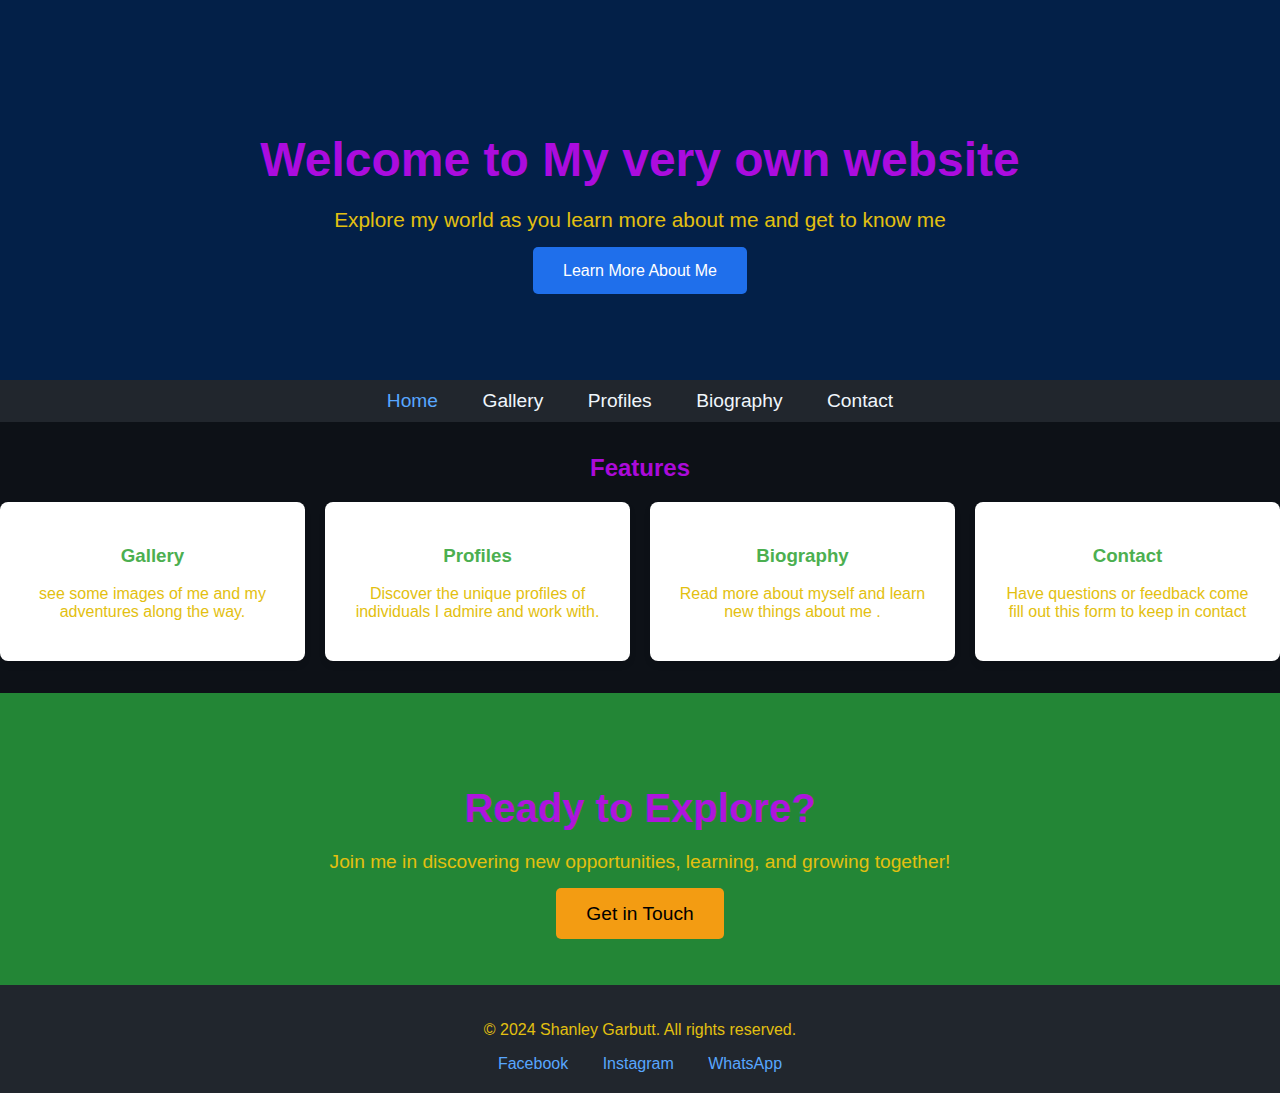
==== index.html @ f54ba988 "Add files via upload" ====
<html lang="en">
<head>
  <meta charset="UTF-8">
  <meta name="viewport" content="width=device-width, initial-scale=1.0">
  <title>Welcome to My Website</title>
  <link rel="icon" href="icon.jpg" type="image/jpg"> 
  <link rel="stylesheet" href="styles.css">
</head>
<body>

  <section class="hero">
    <div class="hero-content">
      <h1>Welcome to My very own website</h1>
      <p>Explore my world as you learn more about me and get to know me </p>
      <a href="profiles.html" class="cta-button">Learn More About Me</a>
    </div>
  </section>

  <nav class="navbar">
    <ul>
      <li><a href="index.html" class="active">Home</a></li>
      <li><a href="Gallery.html">Gallery</a></li>
      <li><a href="profiles.html">Profiles</a></li>
      <li><a href="biography.html">Biography</a></li>
      <li><a href="Form.html">Contact</a></li>
    </ul>
  </nav>

  <section class="features">
      <h2>Features</h2>
      <div class="grid-container">
        <div class="grid-item">
          <h3>Gallery</h3>
          <p>see some images of me and my adventures along the way.</p>
        </div>
        <div class="grid-item">
          <h3>Profiles</h3>
          <p>Discover the unique profiles of individuals I admire and work with.</p>
        </div>
        <div class="grid-item">
          <h3>Biography</h3>
          <p>Read more about myself and learn new things about me .</p>
        </div>
        <div class="grid-item">
          <h3>Contact</h3>
          <p>Have questions or feedback come fill out this form to keep in contact</p>
        </div>
      </div>
    </section>
  <section class="cta">
    <h2>Ready to Explore?</h2>
    <p>Join me in discovering new opportunities, learning, and growing together!</p>
    <a href="Form.html" class="cta-button">Get in Touch</a>
  </section>

  <footer>
    <p>© 2024 Shanley Garbutt. All rights reserved.</p>
    <div class="social-links">
      <a href="#">Facebook</a>
      <a href="#">Instagram</a>
      <a href="#">WhatsApp</a>
    </div>
  </footer>

</body>
</html>
---- styles.css ----
header .logo img {
    width: 60px;
    height: 60px;
    border-radius: 50%;
  }
body {
    font-family: 'Cavolini', sans-serif;
    margin: 0;
    padding: 0;
    background-color: #0d1117;
}

h1, h2, h3 {
    color: #bd0aeeed;
    text-align: center;
}

p {
    color: #e3c010;
    text-align: Center;
}

a {
    text-decoration: none;
    color: #58a6ff;
}

a:hover {
    color: #1f6feb;
}

.hero {
    background-color: #032048;
    color: #f0f6fc;
    padding: 100px 20px;
    text-align: center;
}

.hero h1 {
    font-size: 3rem;
    margin-bottom: 20px;
}

.hero p {
    font-size: 1.3rem;
    margin-bottom: 30px;
}

.hero .cta-button {
    background-color: #1f6feb;
    color: white;
    padding: 15px 30px;
    border-radius: 5px;
    font-size: 1rem;
    transition: background-color 0.3s ease;
}

.hero .cta-button:hover {
    background-color: #2ea043;
}

.navbar {
    background-color: #21262d;
    padding: 10px 0;
    text-align: center;
}

.navbar ul {
    list-style: none;
    padding: 0;
    margin: 0;
}

.navbar ul li {
    display: inline-block;
    margin: 0 20px;
}

.navbar ul li a {
    color: #f0f6fc;
    font-size: 1.2rem;
}

.navbar ul li a:hover,
.navbar ul li a.active {
    color: #58a6ff;
}

  .features {
    margin: 2rem 0;
  }
  
  .features .grid-container {
    display: grid;
    grid-template-columns: repeat(auto-fit, minmax(250px, 1fr));
    gap: 20px;
  }
  
  .features .grid-item {
    background-color: white;
    padding: 1.5rem;
    box-shadow: 0 4px 6px rgba(0, 0, 0, 0.1);
    border-radius: 8px;
    text-align: center;
  }
  
  .features .grid-item h3 {
    color: #4caf50;
  }


.cta {
    background-color: #238636;
    color: white;
    padding: 60px 20px;
    text-align: center;
}

.cta h2 {
    font-size: 2.5rem;
    margin-bottom: 20px;
}

.cta p {
    font-size: 1.2rem;
    margin-bottom: 30px;
}

.cta .cta-button {
    background-color: #f39c12;
    color: black;
    padding: 15px 30px;
    border-radius: 5px;
    font-size: 1.2rem;
}

.cta .cta-button:hover {
    background-color: #e67e22;
}

footer {
    background-color: #21262d;
    color: #f0f6fc;
    padding: 20px;
    text-align: center;
}

footer .social-links {
    margin-top: 10px;
}

footer .social-links a {
    margin: 0 15px;
    color: #58a6ff;
}

footer .social-links a:hover {
    color: #1f6feb;
}

form {
    max-width: 600px;
    margin: 20px auto;
    display: flex;
    flex-direction: column;
    gap: 15px;
}

form .form-group {
    display: flex;
    flex-direction: column;
}

form .form-group label {
    font-weight: bold;
    margin-bottom: 5px;
    color: #f0f6fc;
}

form .form-group input,
form .form-group textarea {
    padding: 10px;
    border: 1px solid #555;
    border-radius: 5px;
    background-color: #21262d;
    color: #f0f6fc;
}

form .form-group textarea {
    resize: vertical;
}

form .cta-button {
    background-color: #58a6ff;
    color: white;
    padding: 10px;
    border: none;
    border-radius: 5px;
    cursor: pointer;
}

form .cta-button:hover {
    background-color: #1f6feb;
}

.image-gallery {
    display: flex;
    flex-wrap: wrap;
    gap: 15px;
    justify-content: center;
    margin-top: 1rem;
  }
  
  .image-gallery img {
    width: 150px;
    height: 150px;
    object-fit: cover;
    border-radius: 8px;
    box-shadow: 0 2px 4px rgba(0, 0, 0, 0.2);
  }
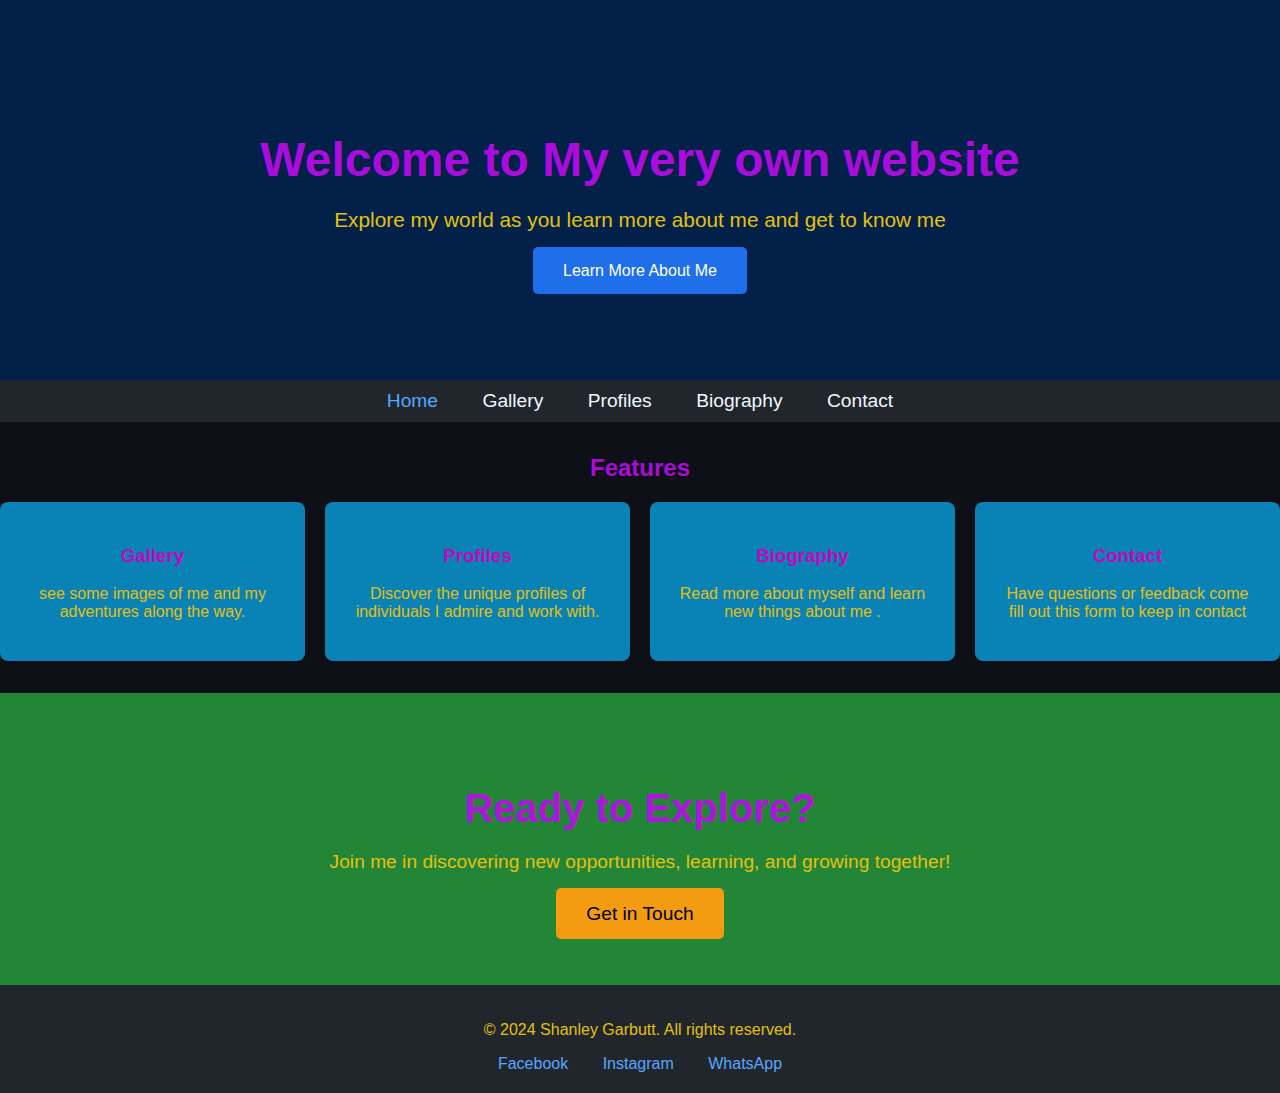
==== commit 82d1637e: "Add files via upload" ====
--- a/index.html
+++ b/index.html
@@ -20,8 +20,8 @@
     <ul>
       <li><a href="index.html" class="active">Home</a></li>
       <li><a href="Gallery.html">Gallery</a></li>
-      <li><a href="profiles.html">Profiles</a></li>
-      <li><a href="biography.html">Biography</a></li>
+      <li><a href="Profiles.html">Profiles</a></li>
+      <li><a href="Biography.html">Biography</a></li>
       <li><a href="Form.html">Contact</a></li>
     </ul>
   </nav>
--- a/styles.css
+++ b/styles.css
@@ -97,7 +97,7 @@
   }
   
   .features .grid-item {
-    background-color: white;
+    background-color: #0982b6;
     padding: 1.5rem;
     box-shadow: 0 4px 6px rgba(0, 0, 0, 0.1);
     border-radius: 8px;
@@ -105,7 +105,7 @@
   }
   
   .features .grid-item h3 {
-    color: #4caf50;
+    color: #c506bd;
   }
 
 
